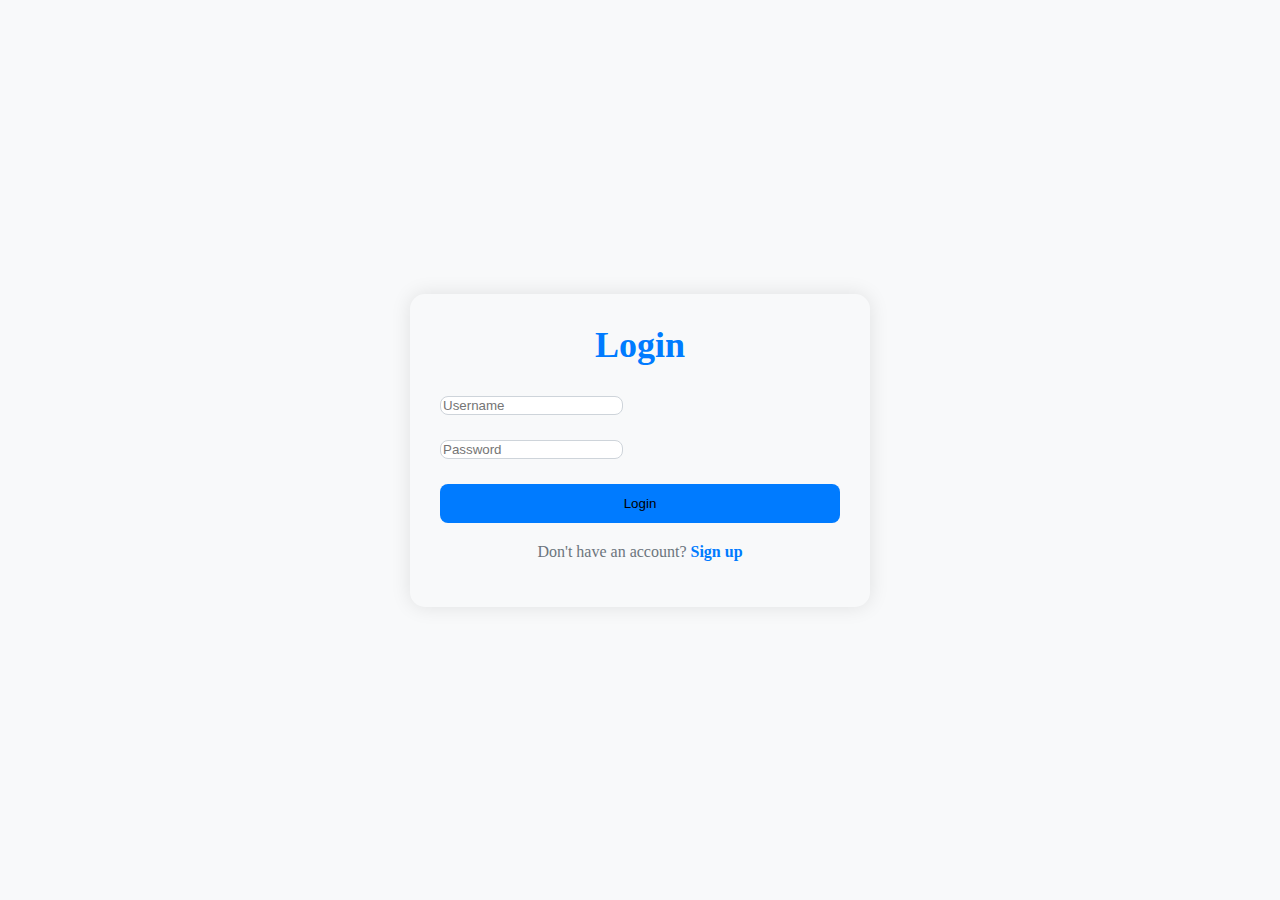
==== templates/login.html @ 35a52067 "Added Login and Signup Feature- Using ChatGPT" ====
<!DOCTYPE html>
<html lang="en">
<head>
    <meta charset="UTF-8">
    <meta name="viewport" content="width=device-width, initial-scale=1, shrink-to-fit=no">
    <title>Login Page</title>
    <!-- Bootstrap CSS -->
    <link rel="stylesheet" href="https://stackpath.bootstrapcdn.com/bootstrap/4.5.2/css/bootstrap.min.css" integrity="sha384-B4gt1jrGC7Jh4AgTPSdUtOBvfO8sh+WyO8AuUSeU6t2tHo9LZntnJKUWt2t6fb" crossorigin="anonymous">
    <style>
        body {
            background-color: #f8f9fa;
            display: flex;
            align-items: center;
            justify-content: center;
            height: 100vh;
            margin: 0;
        }

        .card {
            position: relative;
            width: 400px;
            padding: 30px;
            border-radius: 15px;
            box-shadow: 0 0 20px rgba(0, 0, 0, 0.1);
        }

        .background-image {
            position: absolute;
            top: 67px;
            right: 17px;
            width: 39%;
            height: 38%;
            background-image: url('https://www.shutterstock.com/image-vector/man-key-near-computer-account-260nw-1499141258.jpg');
            background-size: cover;
            border-top-right-radius: 15px;
            border-bottom-right-radius: 15px;
        }

        .card-header {
            text-align: center;
            font-size: 36px;
            font-weight: bold;
            color: #007bff;
            margin-bottom: 30px;
        }

        .form-group {
            margin-bottom: 25px;
        }

        .form-control {
            border: 1px solid #ced4da;
            border-radius: 8px;
        }

        .btn-primary {
            background-color: #007bff;
            border: none;
            border-radius: 8px;
            padding: 12px;
            width: 100%;
        }

        .btn-primary:hover {
            background-color: #0056b3;
        }

        .footer-text {
            text-align: center;
            margin-top: 20px;
            color: #6c757d;
        }

        .footer-text a {
            color: #007bff;
            text-decoration: none;
            font-weight: bold;
        }

        .footer-text a:hover {
            text-decoration: underline;
        }
    </style>
</head>
<body>

<div class="card">
    <div class="background-image"></div>
    <div class="card-header">
        Login
    </div>
    <form action="/login" method="post">
        <div class="form-group">
            <input type="text" class="form-control" id="username" name="username" placeholder="Username">
        </div>
        <div class="form-group">
            <input type="password" class="form-control" id="password" name="password" placeholder="Password">
        </div>
        <button type="submit" class="btn btn-primary">Login</button>
    </form>
    <p class="footer-text">Don't have an account? <a href="{{ url_for('urlshortener.signup') }}">Sign up</a></p>
</div>

<!-- Bootstrap JS and dependencies (optional) -->
<script src="https://code.jquery.com/jquery-3.5.1.slim.min.js" integrity="sha384-DfXdz2htPH0lsSSs5nCTpuj/zy4C+OGpamoFVy38MVBnE+IbbVYUew+OrCXaRkfj" crossorigin="anonymous"></script>
<script src="https://cdn.jsdelivr.net/npm/@popperjs/core@2.5.1/dist/umd/popper.min.js" integrity="sha384-Q6E9RHvbIyZFJz3F6cAkXKlC8hDZJzydy7EG5FYOVoWb8Ix9qE2O3BH5ghMS4tzC" crossorigin="anonymous"></script>
<script src="https://stackpath.bootstrapcdn.com/bootstrap/4.5.2/js/bootstrap.min.js" integrity="sha384-B4gt1jrGC7Jh4AgTPSdUtOBvfO8sh+WyO8AuUSeU6t2tHo9LZntnJKUWt2t6fb" crossorigin="anonymous"></script>

</body>
</html>
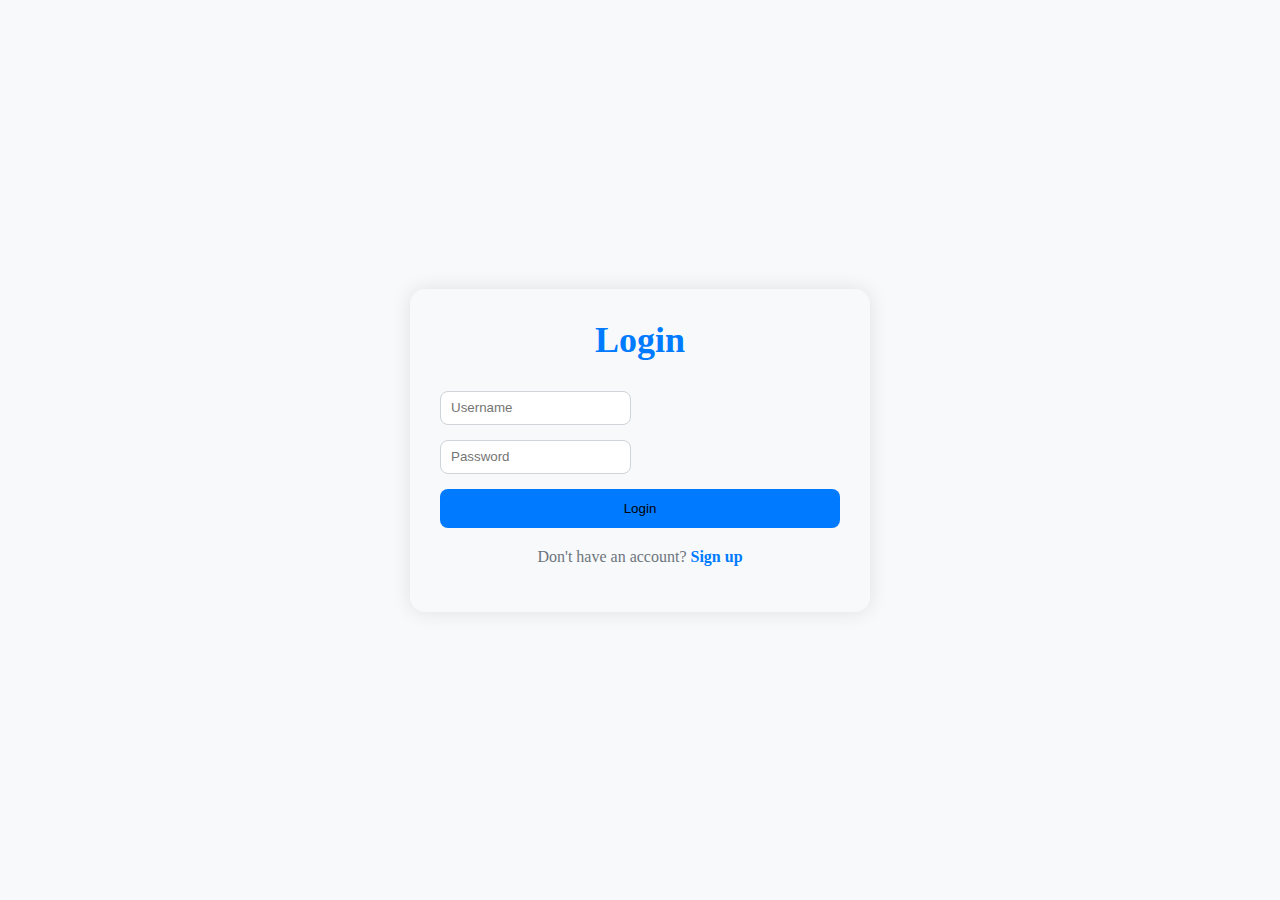
==== commit fb7a57a1: "Modified the frontend" ====
--- a/templates/login.html
+++ b/templates/login.html
@@ -45,12 +45,14 @@
         }
 
         .form-group {
-            margin-bottom: 25px;
+            margin-bottom: 15px;
         }
 
         .form-control {
+            height: 30px;
             border: 1px solid #ced4da;
             border-radius: 8px;
+            padding-left: 10px;
         }
 
         .btn-primary {
